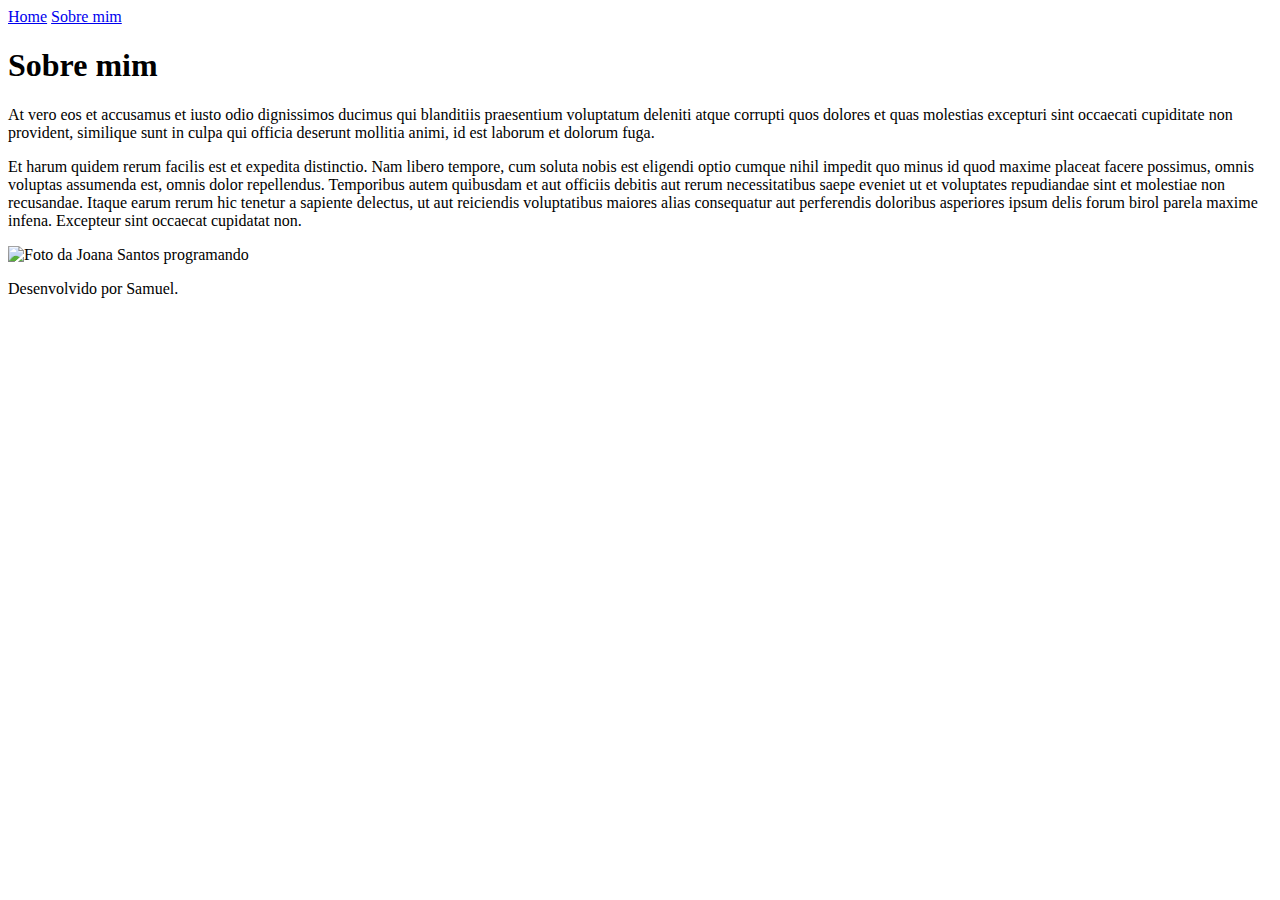
==== about.html @ 105cfefa "Add files via upload" ====
<!DOCTYPE html>
<html lang="pt-br">
<head>
    <meta charset="UTF-8">
    <meta http-equiv="X-UA-Compatible" content="IE=edge">
    <meta name="viewport" content="width=device-width, initial-scale=1.0">
    <title>Sobre mim</title>
    <link rel="stylesheet" href="./styles/style.css">
</head>
<body>
    <header class="cabecalho">
        <nav class="cabecalho__menu">
            <a class="cabecalho__menu__link" href="index.html">Home</a>
            <a class="cabecalho__menu__link" href="about.html">Sobre mim</a>
        </nav>
    </header>
    <main class="apresentacao">
        <section class="apresentacao__conteudo">
            <h1 class="apresentacao__conteudo__titulo">Sobre mim</h1>
            <p class="apresentacao__conteudo__texto">At vero eos et accusamus et iusto odio dignissimos ducimus qui blanditiis praesentium voluptatum deleniti atque corrupti quos dolores et quas molestias excepturi sint occaecati cupiditate non provident, similique sunt in culpa qui officia deserunt mollitia animi, id est laborum et dolorum fuga.</p>
            <p class="apresentacao__conteudo__texto">Et harum quidem rerum facilis est et expedita distinctio. Nam libero tempore, cum soluta nobis est eligendi optio cumque nihil impedit quo minus id quod maxime placeat facere possimus, omnis voluptas assumenda est, omnis dolor repellendus. Temporibus autem quibusdam et aut officiis debitis aut rerum necessitatibus saepe eveniet ut et voluptates repudiandae sint et molestiae non recusandae. Itaque earum rerum hic tenetur a sapiente delectus, ut aut reiciendis voluptatibus maiores alias consequatur aut perferendis doloribus asperiores ipsum delis forum birol parela maxime infena. Excepteur sint occaecat cupidatat non.</p>
        </section>
        <img src="./assets/Imagem.png" alt="Foto da Joana Santos programando">
    </main>
    <footer class="rodape">
        <p>Desenvolvido por Samuel.</p>
    </footer>

</body>
</html>
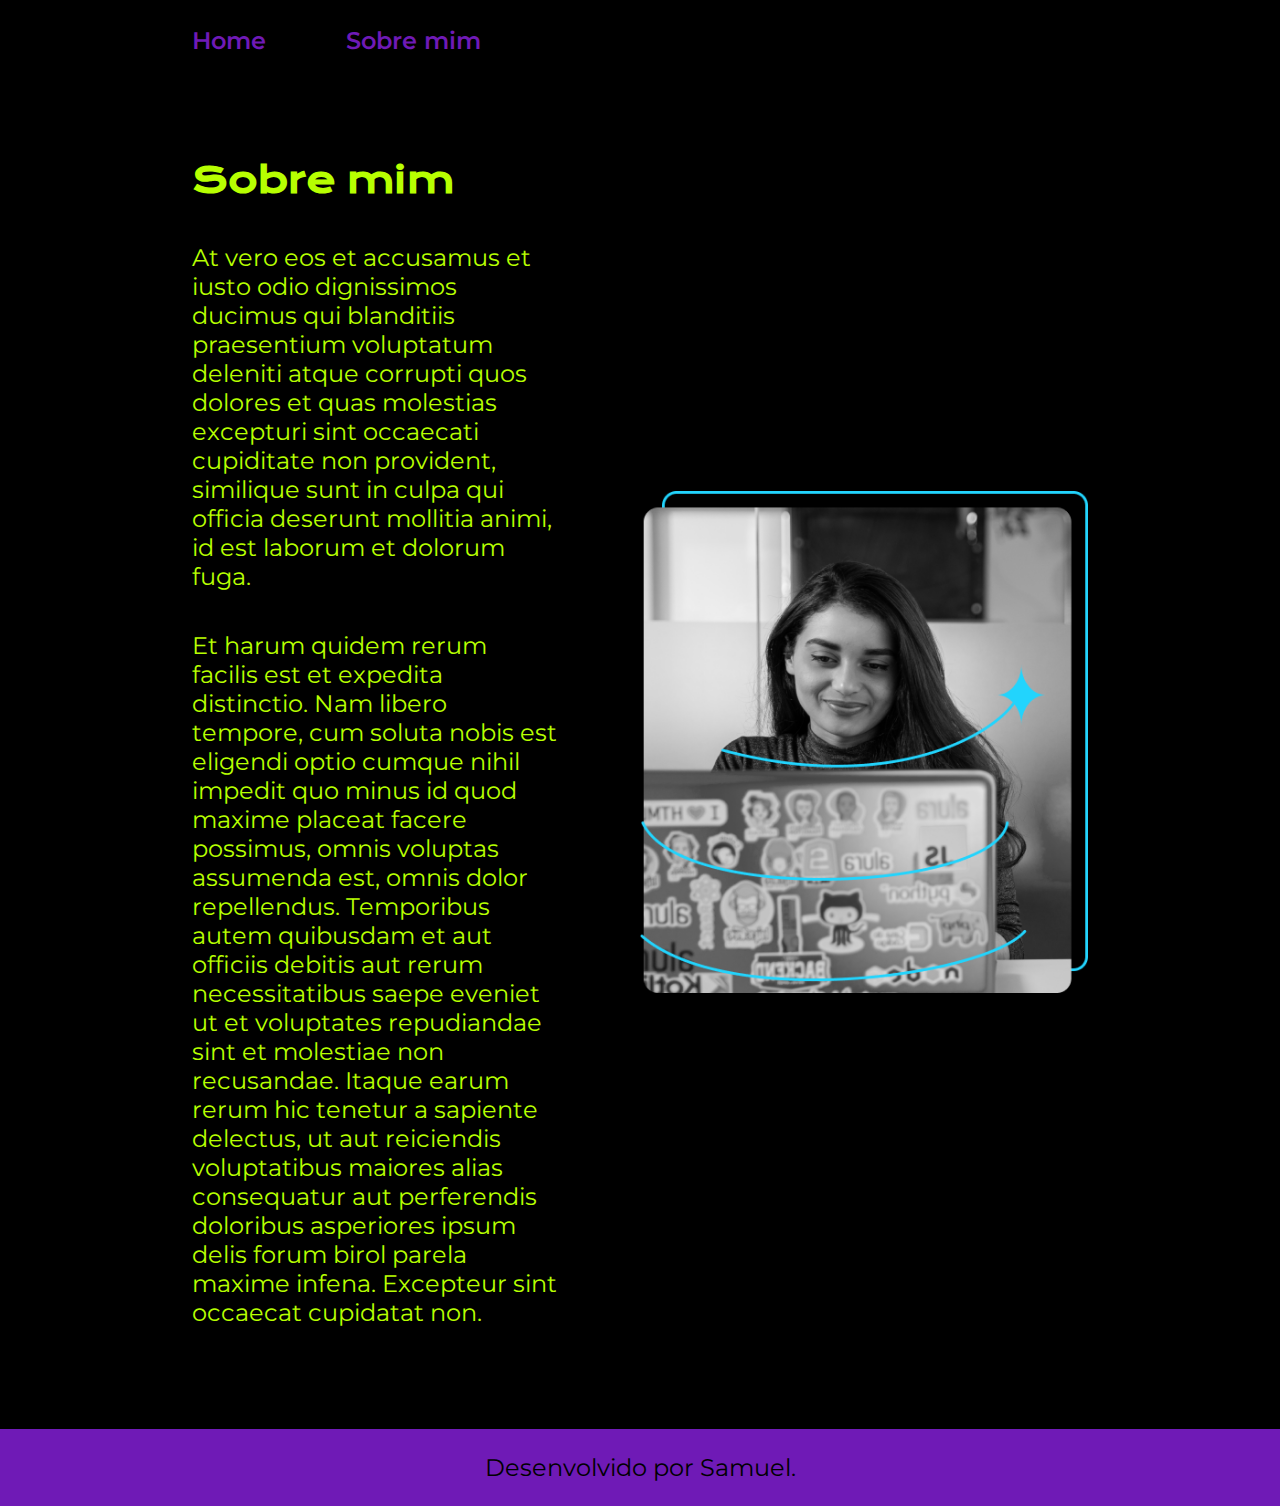
==== commit ba2c0838: "Atualizando o portfolio" ====
--- a/about.html
+++ b/about.html
@@ -20,7 +20,7 @@
             <p class="apresentacao__conteudo__texto">At vero eos et accusamus et iusto odio dignissimos ducimus qui blanditiis praesentium voluptatum deleniti atque corrupti quos dolores et quas molestias excepturi sint occaecati cupiditate non provident, similique sunt in culpa qui officia deserunt mollitia animi, id est laborum et dolorum fuga.</p>
             <p class="apresentacao__conteudo__texto">Et harum quidem rerum facilis est et expedita distinctio. Nam libero tempore, cum soluta nobis est eligendi optio cumque nihil impedit quo minus id quod maxime placeat facere possimus, omnis voluptas assumenda est, omnis dolor repellendus. Temporibus autem quibusdam et aut officiis debitis aut rerum necessitatibus saepe eveniet ut et voluptates repudiandae sint et molestiae non recusandae. Itaque earum rerum hic tenetur a sapiente delectus, ut aut reiciendis voluptatibus maiores alias consequatur aut perferendis doloribus asperiores ipsum delis forum birol parela maxime infena. Excepteur sint occaecat cupidatat non.</p>
         </section>
-        <img src="./assets/Imagem.png" alt="Foto da Joana Santos programando">
+        <img class="apresentacao__imagem" src="./assets/Imagem.png" alt="Foto da Joana Santos programando">
     </main>
     <footer class="rodape">
         <p>Desenvolvido por Samuel.</p>
--- a/styles/style.css
+++ b/styles/style.css
@@ -0,0 +1,134 @@
+@import url('https://fonts.googleapis.com/css2?family=Krona+One&family=Montserrat:ital,wght@1,400;1,600&display=swap');
+
+:root{
+    --cor-primaria: #000000;
+    --cor-secundaria: #6F1AB6;
+    --cor-terciaria: #b7ff01;
+    --cor-hover:#272727;
+
+    --fonte-primaria:'Krona One', sans-serif;
+    --fonte-secundaria: 'Montserrat', sans-serif;
+}
+
+*{
+    margin: 0;
+    padding: 0;
+}
+
+body {
+    /* height: 100vh; */
+    box-sizing: border-box;
+    background-color: var(--cor-primaria);
+    color:var(--cor-terciaria);
+}
+
+.cabecalho{
+    padding: 2% 0% 0% 15%;
+}
+
+.cabecalho__menu{
+    display: flex;
+    gap: 80px;
+}
+
+.cabecalho__menu__link{
+    font-family: var(--fonte-secundaria);
+    font-size: 1.5rem;
+    font-weight: 600;
+    color:var(--cor-secundaria);
+    text-decoration: none;
+}
+
+.apresentacao{
+    padding: 8% 15%;
+    display: flex;
+    align-items: center;
+    justify-content: space-between;
+    gap: 82px;
+}
+
+.apresentacao__conteudo{
+    width: 50%;
+    display: flex;
+    flex-direction: column;
+    gap: 40px;
+}
+
+.apresentacao__conteudo__titulo{
+    font-size: 2.25rem;
+    font-family: var(--fonte-primaria)
+}
+
+.titulo-destaque{
+    color:var(--cor-secundaria);
+}
+
+.apresentacao__conteudo__texto{
+    font-size: 1.5rem;
+    font-family: var(--fonte-secundaria)
+}
+
+.apresentacao__links{
+    display: flex;
+    flex-direction: column;
+    justify-content: space-between;
+    align-items: center;
+    gap: 32px;
+}
+
+.apresentacao__links__subtitulo{
+    font-family: var(--fonte-primaria);
+    font-weight: 400;
+    font-size: 1.5rem;
+}
+
+.apresentacao__links__navegacao{
+    /* background-color: #22d4fd; */
+    display: flex;
+    justify-content: center;
+    gap: 16px;
+    border: 2px solid var(--cor-secundaria);
+    width: 50%;
+    text-align: center;
+    border-radius: 8px;
+    font-size: 1.5rem;
+    font-weight: 600;
+    padding: 21.5px 0;
+    text-decoration: none;
+    color:var(--cor-terciaria);
+    font-family: var(--fonte-secundaria)
+}
+
+.apresentacao__links__navegacao{
+    background-color: var(--cor-hover);
+}
+
+.apresentacao__imagem{
+    width: 50%;
+}
+
+.rodape {
+    padding: 24px;
+    color: var(--cor-primaria);
+    background-color: var(--cor-secundaria);
+    text-align: center;
+    font-family: var(--fonte-secundaria);
+    font-size: 1.5rem;
+    font-weight: 400;
+}
+
+@media (max-width: 1200px){
+    .cabecalho{
+        padding: 10%;
+    }
+    .cabecalho__menu{
+        justify-content: center;
+    }
+    .apresentacao{
+        flex-direction: column-reverse;
+        padding: 5%;
+    }
+    .apresentacao__conteudo{
+        width:auto;
+    }
+}